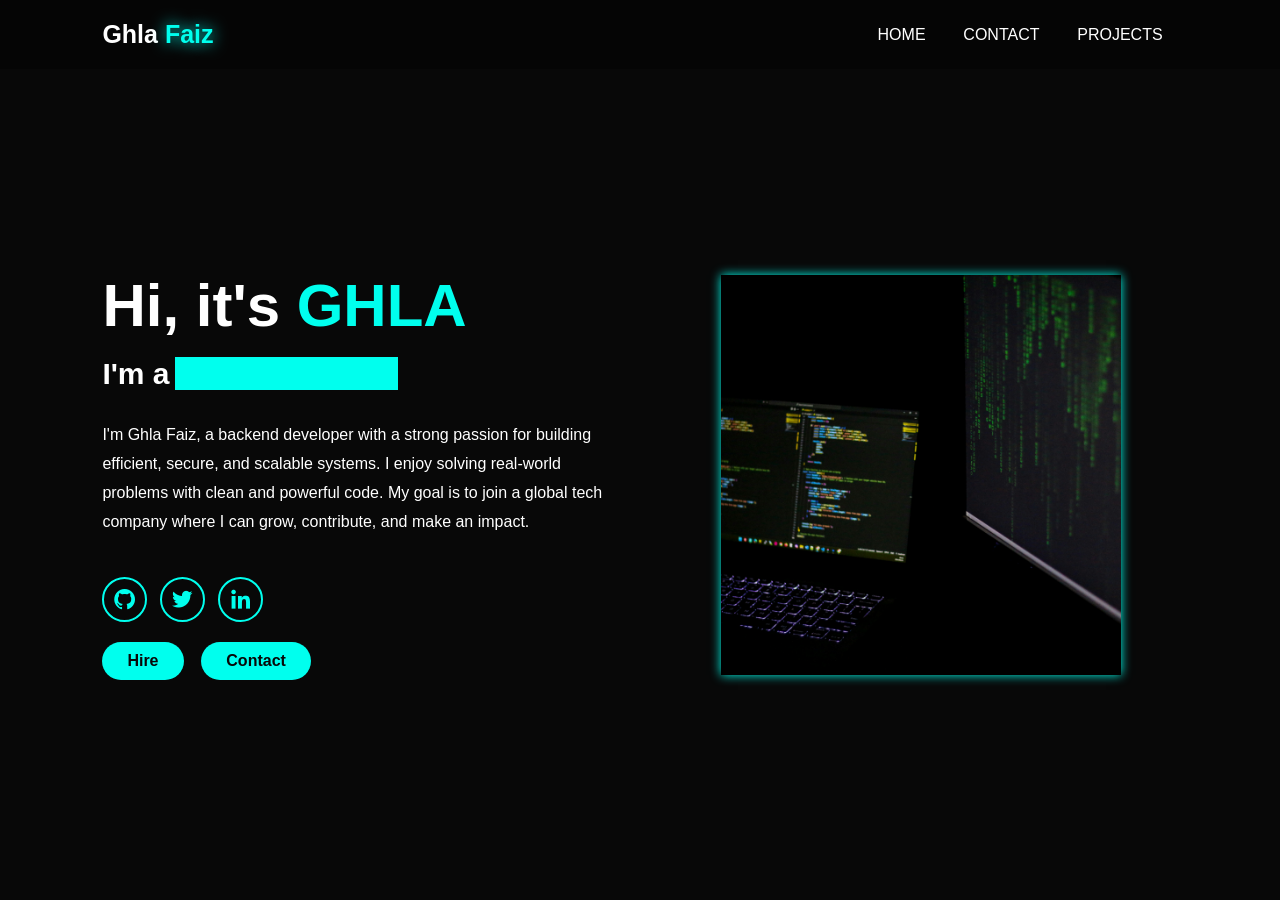
==== index.html @ 7219debe "Add files via upload" ====
<!DOCTYPE html>
<html lang="en">

<head>
  <meta charset="UTF-8">
  <meta name="viewport" content="width=device-width, initial-scale=1.0">

  <title>About Me</title>
  <link rel="stylesheet" href="style.css">

  <link href='https://unpkg.com/boxicons@2.1.4/css/boxicons.min.css' rel='stylesheet'>

</head>

<body>

  <header class="header">
    <a href="#home" class="logo">
      Ghla <span>Faiz</span>
    </a>
    <i class='bx bx-menu' id="menu-icon"></i>

    <nav class="navbar">
      <a href="index.html">HOME</a>
      <a href="content.html">CONTACT</a>
      <a href="projects.html">PROJECTS</a>

    </nav>

  </header>

  <section class="home" id="home">
    <div class="home-content">
      <h1>Hi, it's <span>GHLA</span></h1>
      <h3 class="text-animate">I'm a <span></span></h3>

      <p><p>I'm Ghla Faiz, a backend developer with a 
        strong passion for building efficient, secure, and 
        scalable systems. I enjoy solving real-world problems with 
        clean and powerful code. My goal is to join a global tech company
         where I can grow, contribute, and make an impact.</p>
</p>

      <div class="social-icons">
        <a href="https://github.com/ghlafaiz"><i class='bx bxl-github'></i></a>
        <a href="https://x.com/ghlafaiz"><i class='bx bxl-twitter'></i></a>
        <a href="https://www.linkedin.com/in/ghla-almutairi-a986b0352/"><i class='bx bxl-linkedin'></i></a>
      </div>

      <div class="btn-group">
        <a href="mailto:ghlafaiz@gmail.com" class="btn">Hire</a>

        <a href="content.html" class="btn">Contact</a>
      </div>
    </div>

    <div class="home-img">
      <img src="image.jpg" alt="My Image">
    </div>
  </section>

  <script src="scripts.js"></script>
  <script>
function openImage(src) {
  document.getElementById("popup").style.display = "flex";
  document.getElementById("popup-img").src = src;
}

function closeImage() {
  document.getElementById("popup").style.display = "none";
}
</script>
<div id="popup" class="popup">
  <span onclick="closeImage()">&times;</span>
  <img id="popup-img">
</div>
</body>

</html>
---- style.css ----
* {
  margin: 0;
  padding: 0;
  box-sizing: border-box;
  text-decoration: none;
  border: none;
  outline: none;
  scroll-behavior: smooth;
  font-family: 'Poppins', sans-serif;
}

:root {
  --bg-color: #080808;
  --second-bg-color: #131313;
  --text-color: white;
  --main-color: #00ffee;
}

html {
  font-size: 62.5%;
  overflow-x: hidden;
}

body {
  background-color: var(--bg-color);
  color: var(--text-color);
}

/* Header */
.header {
  position: fixed;
  top: 0;
  width: 100%;
  padding: 3rem 10%;
  background: rgba(0, 0, 0, 0.3);
  display: flex;
  justify-content: space-between;
  align-items: center;
  z-index: 5;
}

.logo {
  font-size: 3rem;
  color: var(--text-color);
  font-weight: 800;
  cursor: pointer;
  transition: 0.3s ease;
}

.logo:hover {
  transform: scale(1.1);
}

.logo span {
  color: var(--main-color);
  text-shadow: 0 0 25px var(--main-color);
}

/* Navbar */
.navbar a {
  color: var(--text-color);
  margin: 0 1.5rem;
  font-size: 1.8rem;
  font-weight: 500;
  transition: 0.3s ease;
}

.navbar a:hover,
.navbar a.active {
  color: var(--main-color);
  border-bottom: 3px solid var(--main-color);
}

#menu-icon {
  font-size: 3.6rem;
  color: var(--main-color);
  display: none;
}

/* Sections */
section {
  min-height: 100vh;
  padding: 12rem 10% 6rem;
}

/* Home Section */
.home {
  display: flex;
  align-items: center;
  justify-content: space-between;
  flex-wrap: wrap;
  gap: 5rem;
}

.home-content {
  flex: 1;
  min-width: 300px;
}

.home-content h1 {
  font-size: 6rem;
  font-weight: 700;
  margin-bottom: 1.5rem;
  line-height: 1.2;
}

.home-content h3 {
  font-size: 3rem;
  margin-bottom: 2rem;
}

.home-content p {
  font-size: 1.6rem;
  font-weight: 500;
  line-height: 1.8;
  max-width: 1000px;
  margin-bottom: 3rem;
}

span {
  color: var(--main-color);
}

/* Social Icons */
.social-icons a {
  display: inline-flex;
  justify-content: center;
  align-items: center;
  width: 4.5rem;
  height: 4.5rem;
  background: transparent;
  border: 2px solid var(--main-color);
  font-size: 2.5rem;
  border-radius: 50%;
  color: var(--main-color);
  margin: 1rem 1rem 2rem 0;
  transition: 0.3s ease-in-out;
}

.social-icons a:hover {
  background: var(--main-color);
  color: var(--bg-color);
  transform: scale(1.1);
}

/* Buttons */
.btn-group .btn {
  display: inline-block;
  padding: 1rem 2.5rem;
  background: var(--main-color);
  color: var(--bg-color);
  font-size: 1.6rem;
  font-weight: 600;
  border-radius: 2rem;
  margin-right: 1.5rem;
  transition: 0.3s ease;
}

.btn-group .btn:hover {
  background: transparent;
  color: var(--main-color);
  border: 2px solid var(--main-color);
}

/* Home Image */
.home-img {
  flex: 1;
  display: flex;
  justify-content: center;
  align-items: center;
}

.home-img img {
  width: 100%;
  max-width: 400px;
  height: 400px;
  object-fit: cover;
  box-shadow: 0 0 10px var(--main-color);
  cursor: pointer;
  transition: 0.4s ease-in-out;
}

.home-img img:hover {
  box-shadow:
    0 0 25px var(--main-color),
    0 0 50px var(--main-color),
    0 0 100px var(--main-color);
}

/* Responsive Design */
@media (max-width: 991px) {
  html {
    font-size: 55%;
  }

  .header {
    padding: 2.5rem 6%;
  }

  section {
    padding: 10rem 6%;
  }

  .home {
    flex-direction: column-reverse;
    text-align: center;
  }

  .home-content h1 {
    font-size: 5rem;
  }

  .home-content h3 {
    font-size: 2.5rem;
  }

  .home-img img {
    width: 90%;
    max-width: 350px;
    height: 350px;
  }
}

@media (max-width: 600px) {
  html {
    font-size: 50%;
  }

  .home-content h1 {
    font-size: 4.5rem;
  }

  .home-content h3 {
    font-size: 2.2rem;
  }

  .home-img img {
    width: 100%;
    max-width: 300px;
    height: 300px;
  }
}
.text-animate {
  font-size: 34px;
  font-weight: 600;
  min-width: 200px;
}
.text-animate span {
  position: relative;
}
.text-animate span::before {
  content: "web Developer";
  color: var(--main-color);
  animation: words 20s infinite;
}
.text-animate span::after {
  content: "";
  background-color: var(--main-color);
  position: absolute;
  width: calc(100% + 8px);
  height: 100%;
  border-left: 3px solid var(--main-color);
  right: -8px;
  animation: cursor 0.6s infinite, typing 20s steps(14) infinite;
}

/* Example keyframes (customize as needed) */
@keyframes cursor {
  to {
    border-left:  1px solid var(--main-color);
  }
}
@keyframes words {
  0%, 20% {
    content:  "web Developer";

  }
  21% , 40%{content: " back end devloper";

}

}



@keyframes typing {
10%,
15%,
30%,
35%,
50%,
55%,
70%,
75%,
90%,
95%{ width: 0%;
}
5%,
20%,
25%,
40%,
45%,
60%,
65%,
80%,
85%{
width: calc(100% +8px);

}

}
@import url('https://fonts.googleapis.com/css2?family=Poppins:wght@300;500;700&display=swap');

* {
  margin: 0;
  padding: 0;
  box-sizing: border-box;
  text-decoration: none;
  font-family: 'Poppins', sans-serif;
}

:root {
  --bg-color: #080808;
  --text-color: #fff;
  --main-color: #00ffee;
}

body {
  background: var(--bg-color);
  color: var(--text-color);
}

.header {
  position: fixed;
  top: 0;
  width: 100%;
  background: rgba(0, 0, 0, 0.3);
  padding: 2rem 8%;
  display: flex;
  justify-content: space-between;
  align-items: center;
  z-index: 100;
}

.logo {
  font-size: 2.5rem;
  font-weight: 800;
  color: var(--text-color);
}

.logo span {
  color: var(--main-color);
  text-shadow: 0 0 15px var(--main-color);
}

.navbar a {
  color: var(--text-color);
  margin-left: 2rem;
  font-size: 1.6rem;
  transition: 0.3s ease;
}

.navbar a:hover,
.navbar a.active {
  color: var(--main-color);
  border-bottom: 2px solid var(--main-color);
}

section {
  padding: 10rem 8% 5rem;
  min-height: 100vh;
}

.heading {
  text-align: center;
  font-size: 4rem;
  margin-bottom: 4rem;
}

.heading span {
  color: var(--main-color);
}

.project-box {
  background: #111;
  border: 1px solid var(--main-color);
  border-radius: 1rem;
  overflow: hidden;
  max-width: 800px;
  margin: 0 auto;
  display: flex;
  flex-direction: column;
  align-items: center;
  box-shadow: 0 0 15px rgba(0, 255, 238, 0.2);
}

.project-box img {
  width: 100%;
  max-height: 350px;
  object-fit: cover;
}

.project-info {
  padding: 2rem;
  text-align: center;
}

.project-info h3 {
  font-size: 2.5rem;
  margin-bottom: 1rem;
  color: var(--main-color);
}

.project-info p {
  font-size: 1.6rem;
  margin-bottom: 2rem;
  line-height: 1.7;
}

.btn {
  display: inline-block;
  padding: 1rem 2rem;
  background: var(--main-color);
  color: var(--bg-color);
  font-weight: 600;
  border-radius: 2rem;
  transition: 0.3s ease;
}


.btn:hover {
  background: transparent;
  border: 2px solid var(--main-color);
  color: var(--main-color);
}
 .contact-section {
      padding: 10rem 10%;
      display: flex;
      flex-wrap: wrap;
      justify-content: space-between;
      align-items: flex-start;
    }

    .contact-section h2 {
      font-size: 4.5rem;
      margin-bottom: 3rem;
      font-weight: 700;
    }

    .contact-section h2 span {
      color: #00ffee;
    }

    .contact-form {
      display: flex;
      flex-wrap: wrap;
      gap: 2rem;
      width: 100%;
    }

    .contact-left, .contact-right {
      flex: 1 1 45%;
      display: flex;
      flex-direction: column;
      gap: 1.5rem;
    }

    .contact-form input,
    .contact-form textarea {
      background: transparent;
      border: 2px solid #00ffee;
      padding: 1.2rem 1.5rem;
      color: #fff;
      font-size: 1.6rem;
      border-radius: 8px;
      resize: none;
      transition: 0.3s ease;
    }

    .contact-form input:focus,
    .contact-form textarea:focus {
      box-shadow: 0 0 15px #00ffee;
      outline: none;
    }

    .contact-form textarea {
      height: 200px;
    }

    .contact-form .btn {
      width: fit-content;
      align-self: flex-start;
      background: #00ffee;
      color: #000;
      padding: 1rem 2.5rem;
      border-radius: 30px;
      font-weight: 600;
      font-size: 1.6rem;
      margin-top: 1rem;
      transition: 0.3s ease;
      box-shadow: 0 0 15px #00ffee;
      border: none;
      cursor: pointer;
    }

    .contact-form .btn:hover {
      background: transparent;
      color: #00ffee;
      border: 2px solid #00ffee;
    }

    @media (max-width: 768px) {
      .contact-section {
        flex-direction: column;
        padding: 8rem 5%;
      }

      .contact-left,
      .contact-right {
        flex: 1 1 100%;
      }
    }.project-box {
  width: 100%;
}

.projects {
  display: grid;
  grid-template-columns: repeat(auto-fit, minmax(300px, 1fr));
  gap: 3rem;
}
.popup {
  position: fixed;
  top: 0;
  left: 0;
  width: 100%;
  height: 100%;
  background: rgba(0,0,0,0.9);
  display: none;
  justify-content: center;
  align-items: center;
  z-index: 999;
}

.popup img {
  max-width: 90%;
  max-height: 90%;
  border-radius: 10px;
  box-shadow: 0 0 25px var(--main-color);
}

.popup span {
  position: absolute;
  top: 20px;
  right: 40px;
  font-size: 40px;
  color: white;
  cursor: pointer;
}
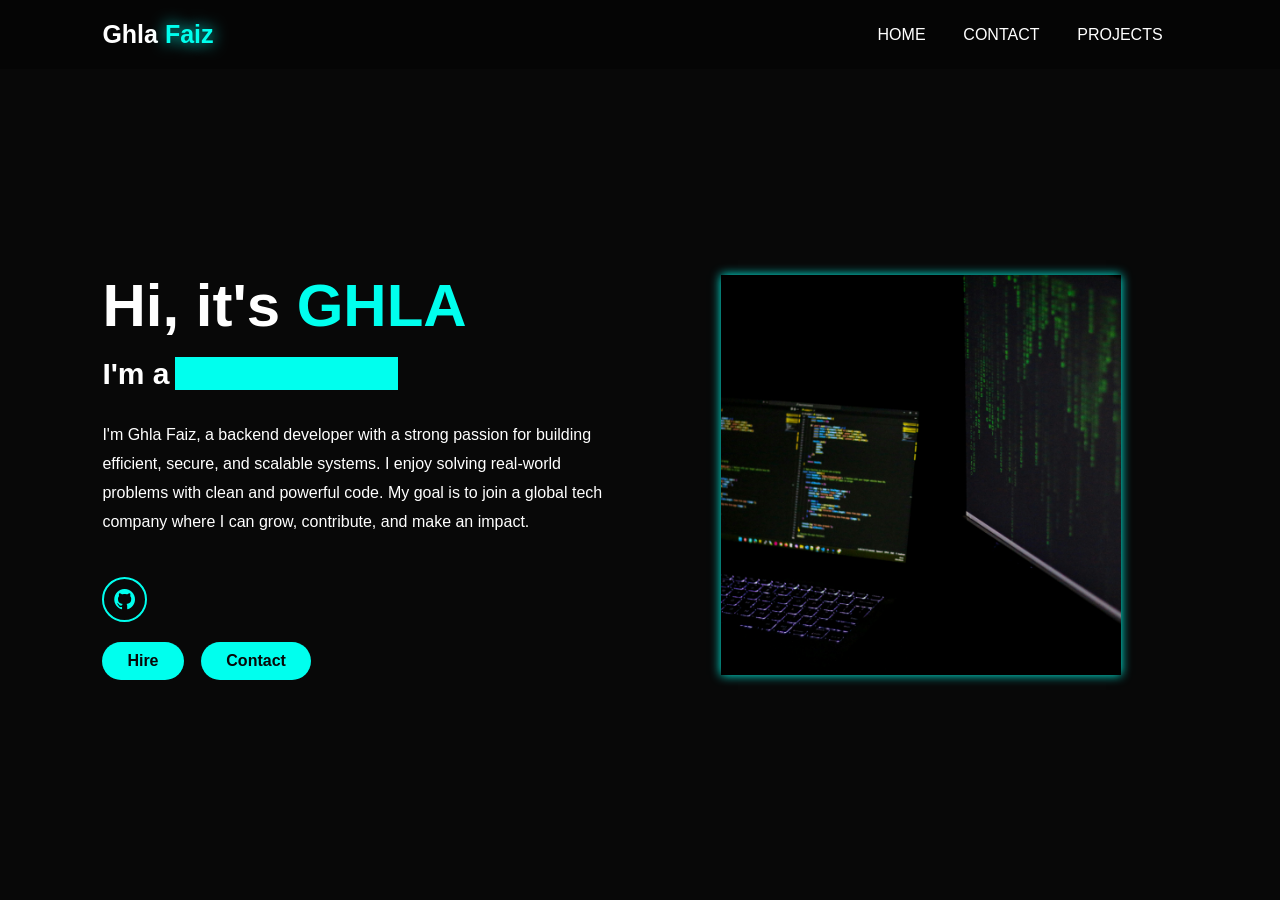
==== commit 5321f499: "Update index.html" ====
--- a/index.html
+++ b/index.html
@@ -43,12 +43,10 @@
 
       <div class="social-icons">
         <a href="https://github.com/ghlafaiz"><i class='bx bxl-github'></i></a>
-        <a href="https://x.com/ghlafaiz"><i class='bx bxl-twitter'></i></a>
-        <a href="https://www.linkedin.com/in/ghla-almutairi-a986b0352/"><i class='bx bxl-linkedin'></i></a>
       </div>
 
       <div class="btn-group">
-        <a href="mailto:ghlafaiz@gmail.com" class="btn">Hire</a>
+        <a href="mailto:ghlafaiz5@gmail.com" class="btn">Hire</a>
 
         <a href="content.html" class="btn">Contact</a>
       </div>
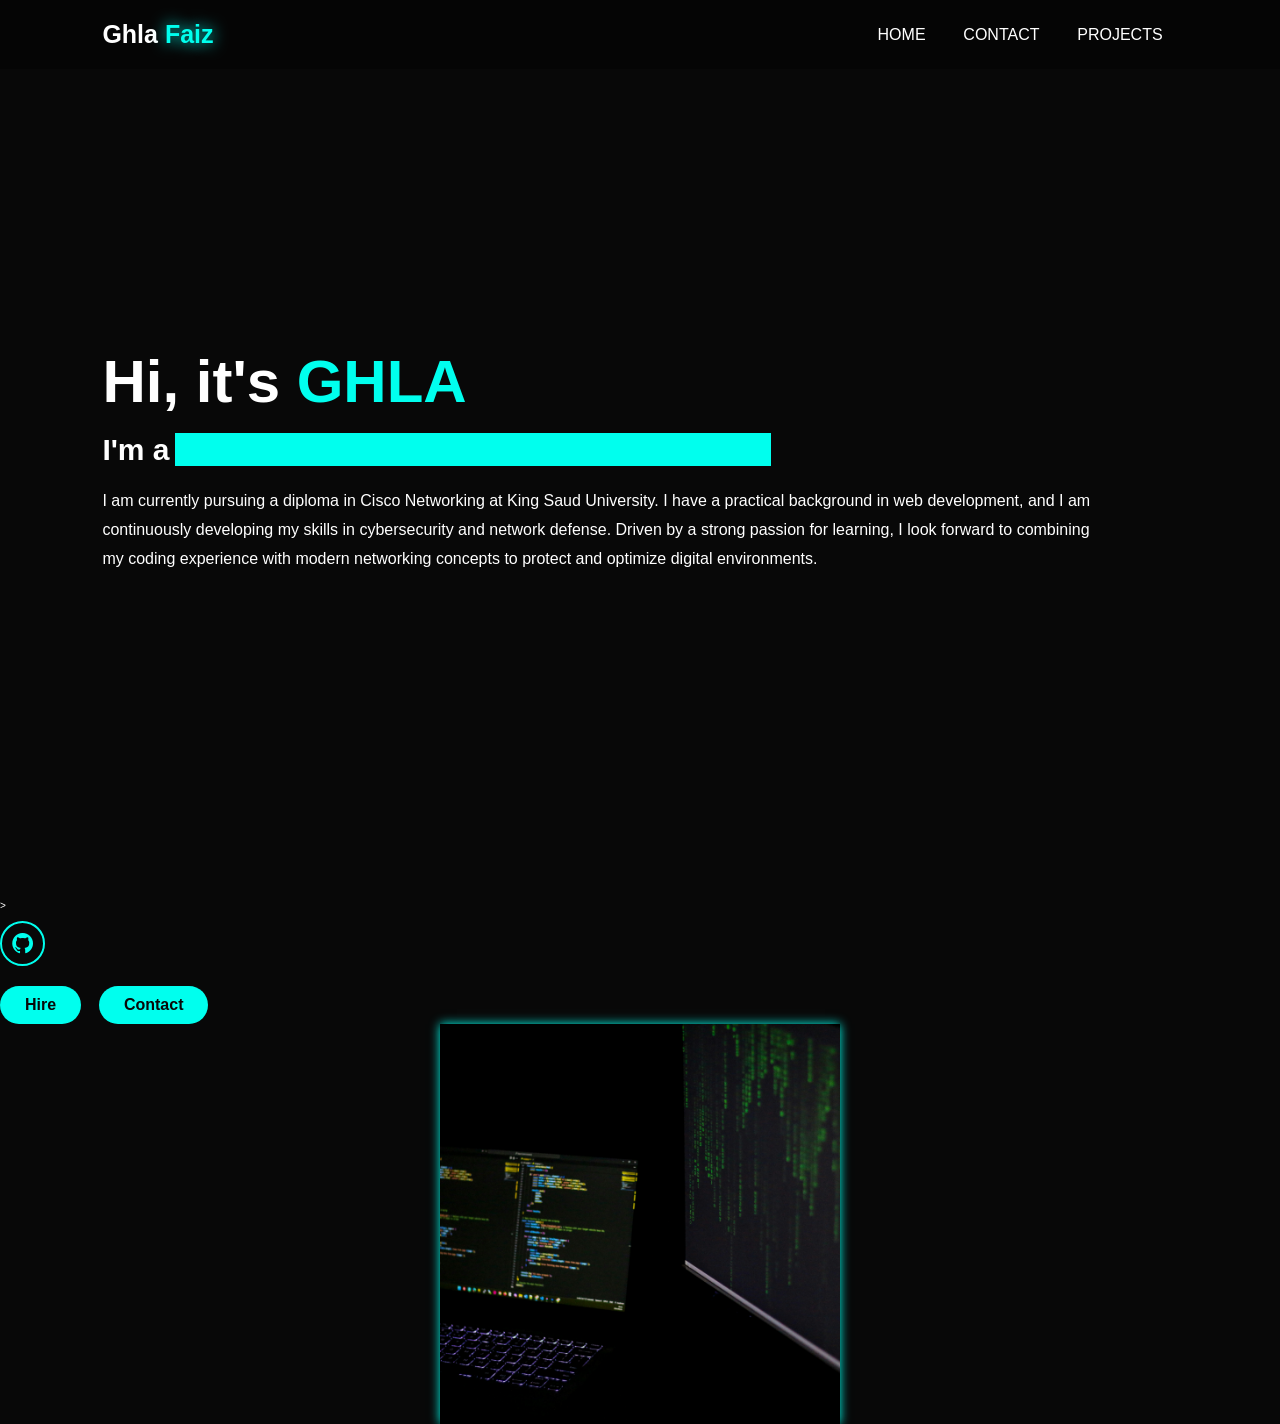
==== commit 603f67b6: "Update index.html" ====
--- a/index.html
+++ b/index.html
@@ -29,17 +29,18 @@
 
   </header>
 
-  <section class="home" id="home">
+<section class="home" id="home">
     <div class="home-content">
-      <h1>Hi, it's <span>GHLA</span></h1>
-      <h3 class="text-animate">I'm a <span></span></h3>
+        <h1>Hi, it's <span>GHLA</span></h1>
+        
+        <h3 class="text-animate">I'm a <span>Cisco Networking Student</span></h3>
 
-      <p><p>I'm Ghla Faiz, a backend developer with a 
-        strong passion for building efficient, secure, and 
-        scalable systems. I enjoy solving real-world problems with 
-        clean and powerful code. My goal is to join a global tech company
-         where I can grow, contribute, and make an impact.</p>
-</p>
+        <p>I am currently pursuing a diploma in Cisco Networking at King Saud University.
+          I have a practical background in web development, and I am continuously developing my skills in 
+          cybersecurity and network defense. Driven by a strong passion for learning, I look forward to combining my 
+          coding experience with modern networking concepts to protect and optimize digital environments.</p>
+    </div>
+</section>>
 
       <div class="social-icons">
         <a href="https://github.com/ghlafaiz"><i class='bx bxl-github'></i></a>
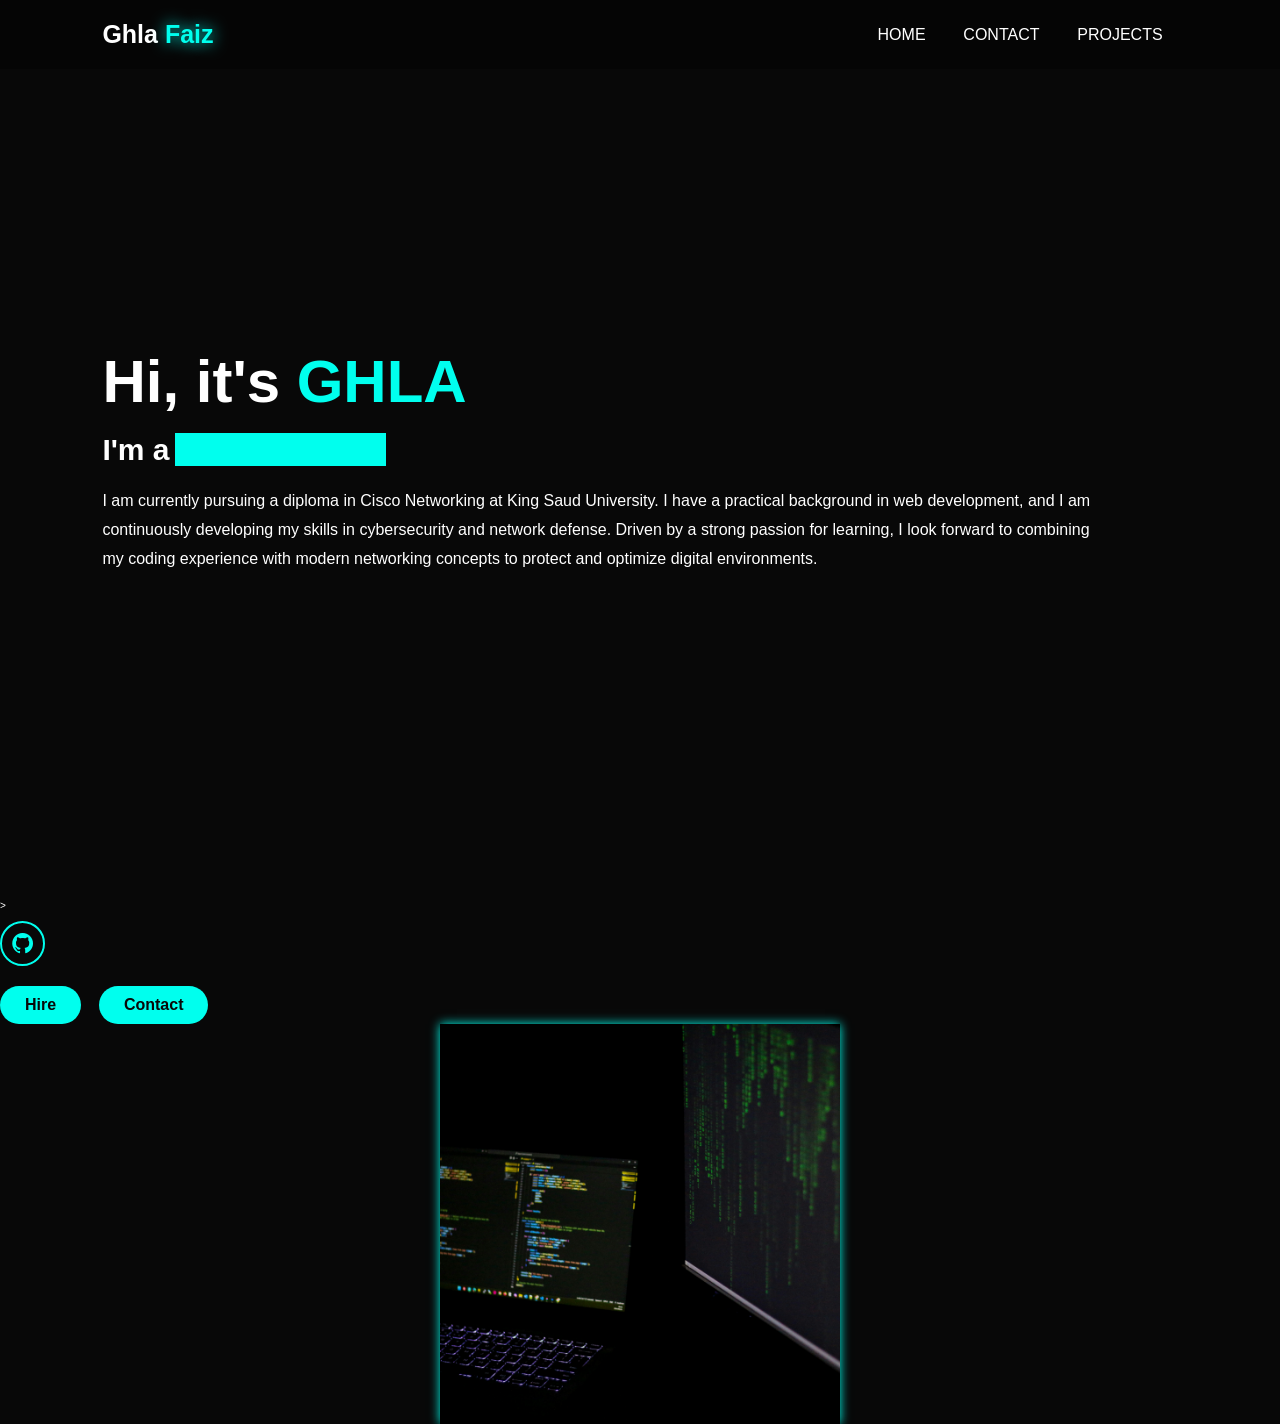
==== commit cb3c6ced: "Update index.html" ====
--- a/index.html
+++ b/index.html
@@ -33,7 +33,7 @@
     <div class="home-content">
         <h1>Hi, it's <span>GHLA</span></h1>
         
-        <h3 class="text-animate">I'm a <span>Cisco Networking Student</span></h3>
+        <h3 class="text-animate">I'm a <span></span></h3>
 
         <p>I am currently pursuing a diploma in Cisco Networking at King Saud University.
           I have a practical background in web development, and I am continuously developing my skills in 
--- a/style.css
+++ b/style.css
@@ -249,7 +249,7 @@
   position: relative;
 }
 .text-animate span::before {
-  content: "web Developer";
+  content: "Cybersecurity";
   color: var(--main-color);
   animation: words 20s infinite;
 }
@@ -272,10 +272,10 @@
 }
 @keyframes words {
   0%, 20% {
-    content:  "web Developer";
-
-  }
-  21% , 40%{content: " back end devloper";
+    content:  "Networking";
+
+  }
+  21% , 40%{content: "Student";
 
 }
 
@@ -555,4 +555,4 @@
   font-size: 40px;
   color: white;
   cursor: pointer;
-}+}
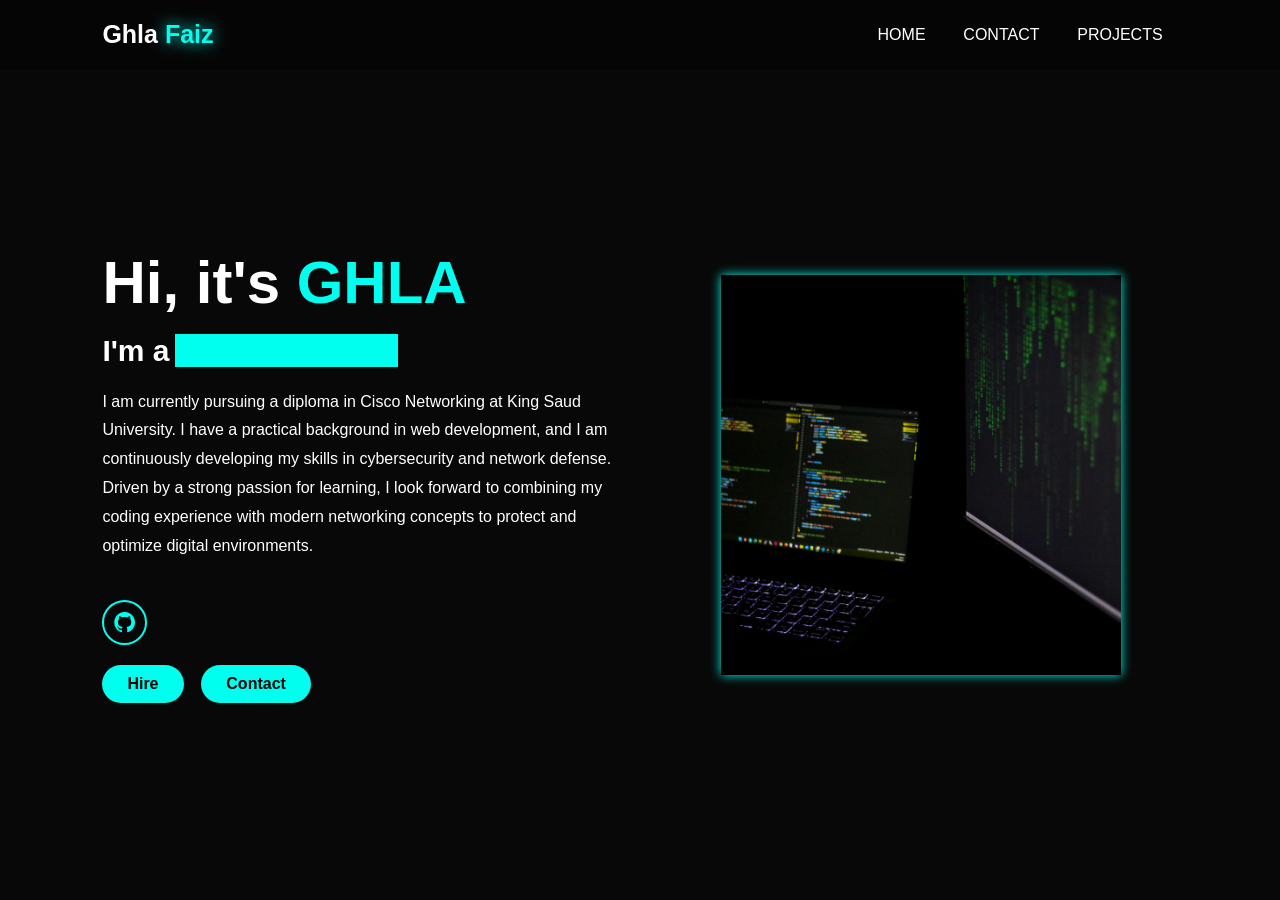
==== commit 97150310: "Update index.html" ====
--- a/index.html
+++ b/index.html
@@ -30,33 +30,34 @@
   </header>
 
 <section class="home" id="home">
-    <div class="home-content">
-        <h1>Hi, it's <span>GHLA</span></h1>
-        
-        <h3 class="text-animate">I'm a <span></span></h3>
 
-        <p>I am currently pursuing a diploma in Cisco Networking at King Saud University.
-          I have a practical background in web development, and I am continuously developing my skills in 
-          cybersecurity and network defense. Driven by a strong passion for learning, I look forward to combining my 
-          coding experience with modern networking concepts to protect and optimize digital environments.</p>
-    </div>
-</section>>
+  <div class="home-content">
+    <h1>Hi, it's <span>GHLA</span></h1>
 
-      <div class="social-icons">
-        <a href="https://github.com/ghlafaiz"><i class='bx bxl-github'></i></a>
-      </div>
+    <h3 class="text-animate">I'm a <span></span></h3>
 
-      <div class="btn-group">
-        <a href="mailto:ghlafaiz5@gmail.com" class="btn">Hire</a>
+    <p>
+      I am currently pursuing a diploma in Cisco Networking at King Saud University.
+      I have a practical background in web development, and I am continuously developing my skills in 
+      cybersecurity and network defense. Driven by a strong passion for learning, I look forward to combining my 
+      coding experience with modern networking concepts to protect and optimize digital environments.
+    </p>
 
-        <a href="content.html" class="btn">Contact</a>
-      </div>
+    <div class="social-icons">
+      <a href="https://github.com/ghlafaiz"><i class='bx bxl-github'></i></a>
     </div>
 
-    <div class="home-img">
-      <img src="image.jpg" alt="My Image">
+    <div class="btn-group">
+      <a href="mailto:ghlafaiz5@gmail.com" class="btn">Hire</a>
+      <a href="content.html" class="btn">Contact</a>
     </div>
-  </section>
+  </div>
+
+  <div class="home-img">
+    <img src="image.jpg" alt="My Image">
+  </div>
+
+</section>
 
   <script src="scripts.js"></script>
   <script>
--- a/style.css
+++ b/style.css
@@ -249,7 +249,7 @@
   position: relative;
 }
 .text-animate span::before {
-  content: "Cybersecurity";
+  content: "web Developer";
   color: var(--main-color);
   animation: words 20s infinite;
 }
@@ -272,10 +272,10 @@
 }
 @keyframes words {
   0%, 20% {
-    content:  "Networking";
-
-  }
-  21% , 40%{content: "Student";
+    content:  "web Developer";
+
+  }
+  21% , 40%{content: " back end devloper";
 
 }
 
